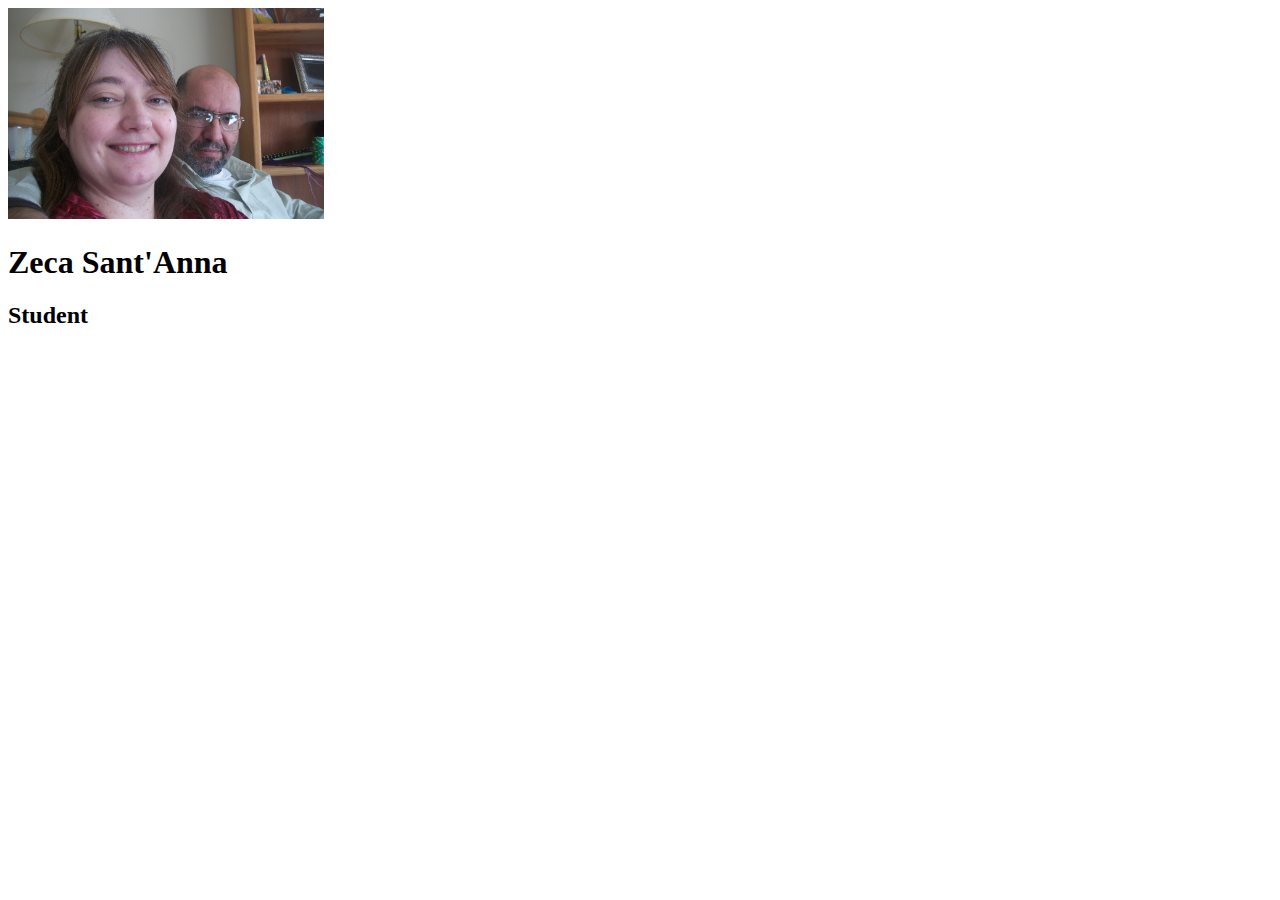
==== student-files/zeca/index.html @ 56ffffe4 "added pictures and stated to create an index" ====
<!DOCTYPE html>
<html lang="en">
<head>
    <meta charset="UTF-8">
    <title>zeca's page</title>
</head>
<body>
<img src="img/zecaspic.jpg" width="25%">
<h1>
    Zeca Sant'Anna
</h1>
<h2>Student</h2>




</body>
</html>
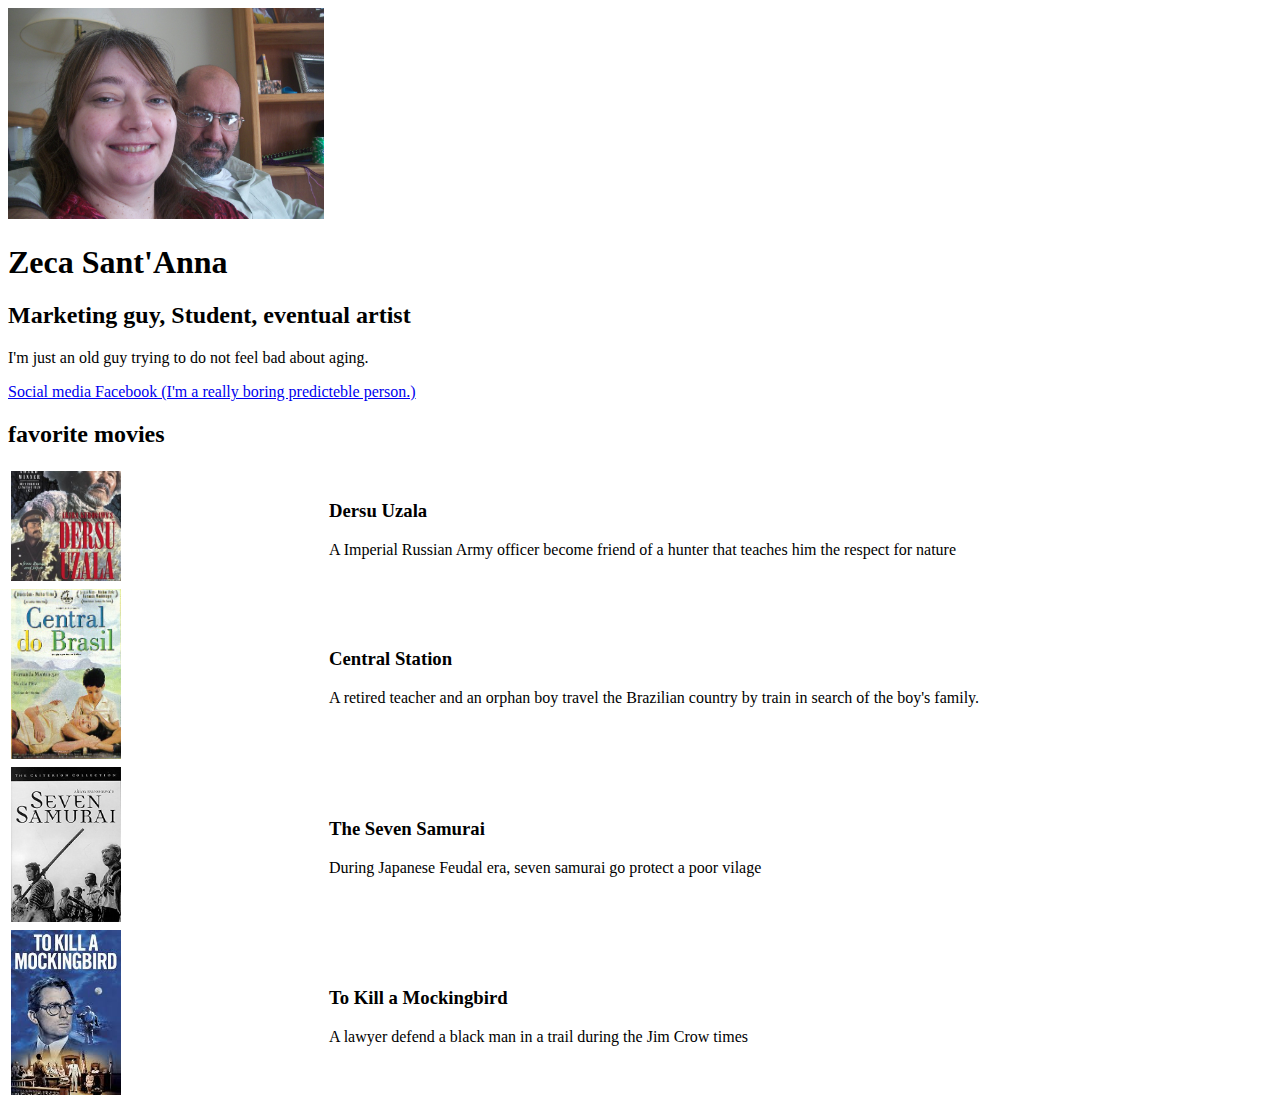
==== commit dc83aa5e: "added pictures and decription" ====
--- a/student-files/zeca/index.html
+++ b/student-files/zeca/index.html
@@ -3,13 +3,57 @@
 <head>
     <meta charset="UTF-8">
     <title>zeca's page</title>
+
 </head>
+
 <body>
+
 <img src="img/zecaspic.jpg" width="25%">
-<h1>
-    Zeca Sant'Anna
-</h1>
-<h2>Student</h2>
+
+<h1>Zeca Sant'Anna</h1>
+
+<h2>Marketing guy, Student, eventual artist</h2>
+
+<p>I'm just an old guy trying to do not feel bad about aging.</p>
+
+<a href="https://www.facebook.com/zeca.santana1"> Social media Facebook (I'm a really boring predicteble person.)</a>
+
+<h2>favorite movies</h2>
+
+    <table border="0">
+
+        <tbody>
+       <tr>
+           <td><img src="v1.jpg" width="35%"> </td>
+           <td>
+               <h3>Dersu Uzala</h3>
+               <p>A Imperial Russian Army officer become friend of a hunter that teaches him the respect for nature</p>
+           </td>
+
+           <tr>
+           <td><img src="Central_do_Brasil_poster.jpg" width="35%" </td>
+           <td>
+               <h3>Central Station</h3>
+               <p>A retired teacher and an orphan boy travel the Brazilian country by train in search of the boy's family.</p>
+           </td>
+           <tr>
+           <td><img src="samurai.jpg" width="35%"</td>
+           <td>
+               <h3>The Seven Samurai</h3>
+               <p>During Japanese Feudal era, seven samurai go protect a poor vilage</p>
+           </td>
+           <tr>
+           <td><img src="mockingbird.jpg" width="35%"</td>
+           <td>
+               <h3>To Kill a Mockingbird</h3>
+               <p>A lawyer defend a black man in a trail during the Jim Crow times</p>
+           </td>
+       </tr>
+
+
+        </tbody>
+
+    </table>
 
 
 
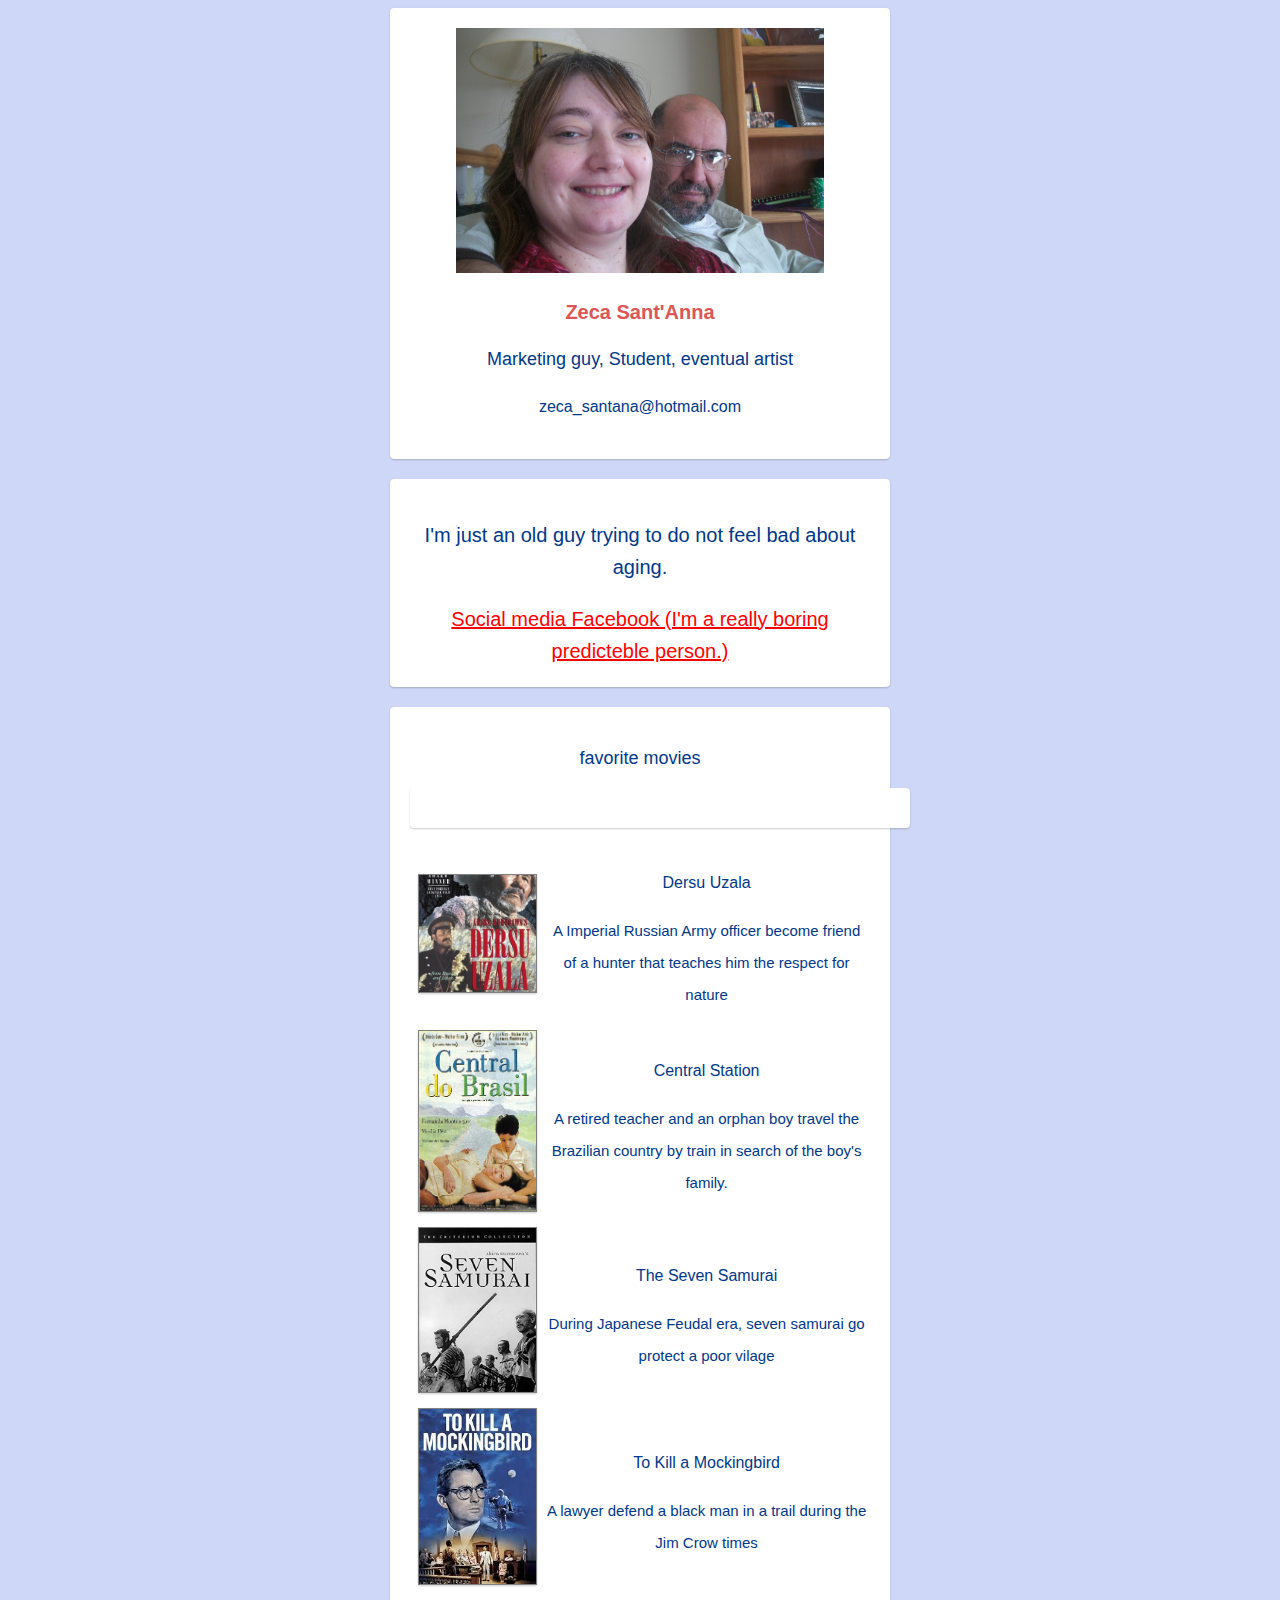
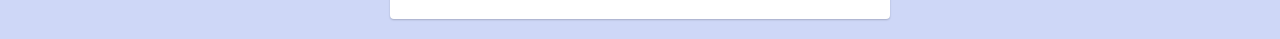
==== commit c50bf2cd: "message" ====
--- a/student-files/zeca/index.html
+++ b/student-files/zeca/index.html
@@ -3,60 +3,79 @@
 <head>
     <meta charset="UTF-8">
     <title>zeca's page</title>
+    <link href="https://fonts.googleapis.com/css?family=dancing+script" rel="styleheet">
+    <link href="style.css" rel="stylesheet"></link>
 
 </head>
 
 <body>
 
-<img src="img/zecaspic.jpg" width="25%">
+<div class="container">
+    <div class="card text-center">
+
+
+<img src="img/zecaspic.jpg" width="80%">
 
 <h1>Zeca Sant'Anna</h1>
 
 <h2>Marketing guy, Student, eventual artist</h2>
+<h3>zeca_santana@hotmail.com</h3>
+    </div>
 
+    <div class="container">
+        <div class="card text-center">
 <p>I'm just an old guy trying to do not feel bad about aging.</p>
 
 <a href="https://www.facebook.com/zeca.santana1"> Social media Facebook (I'm a really boring predicteble person.)</a>
+    </div>
+    </div>
 
+<div class="container">
+    <div class="card text-center">
 <h2>favorite movies</h2>
 
-    <table border="0">
+    <table border="0" id="movies">
 
         <tbody>
        <tr>
-           <td><img src="v1.jpg" width="35%"> </td>
+           <td><img src="v1.jpg" width="90%"> </td>
            <td>
                <h3>Dersu Uzala</h3>
                <p>A Imperial Russian Army officer become friend of a hunter that teaches him the respect for nature</p>
            </td>
 
            <tr>
-           <td><img src="Central_do_Brasil_poster.jpg" width="35%" </td>
+           <td><img src="Central_do_Brasil_poster.jpg" width="90%" </td>
            <td>
                <h3>Central Station</h3>
                <p>A retired teacher and an orphan boy travel the Brazilian country by train in search of the boy's family.</p>
            </td>
            <tr>
-           <td><img src="samurai.jpg" width="35%"</td>
+           <td><img src="samurai.jpg" width="90%"</td>
            <td>
                <h3>The Seven Samurai</h3>
                <p>During Japanese Feudal era, seven samurai go protect a poor vilage</p>
            </td>
            <tr>
-           <td><img src="mockingbird.jpg" width="35%"</td>
+           <td><img src="mockingbird.jpg" width="90%"</td>
            <td>
                <h3>To Kill a Mockingbird</h3>
                <p>A lawyer defend a black man in a trail during the Jim Crow times</p>
            </td>
        </tr>
+    </div>
 
+    <div class="container">
+        <div class="card text-center">
+
+        </div>
+    </div>
 
         </tbody>
 
     </table>
-
-
-
+</div>
+    </div>
 
 </body>
 </html>--- a/student-files/zeca/style.css
+++ b/student-files/zeca/style.css
@@ -0,0 +1,74 @@
+/* Colors and fonts */
+
+body{
+	background: #CED7F7;
+	font-family: 'Verdana',sans-serif;
+	font-weight: 350;
+	color: #00388A;
+	font-size: 20px;
+	line-height:1.6em;
+}
+
+h1, h2, h3{
+	font-family: 'Times New Roman' sans-serif;
+}
+
+h1{
+	color: #DD5555;
+	font-size: 20px;
+}
+
+h2{
+	font-size: 18px;
+	font-weight: 300;
+}
+
+h3{
+	font-size: 16px;
+	font-color: #ff0000;
+	font-weight: 300;
+}
+
+a:hover{
+	color: #DD5555;
+	text-decoration: none;
+}
+
+table{
+	font-weight: 300;
+	font-size: 15px;
+	line-weight: 1.6em;
+}
+
+a { /* Comment */ color: /* Comment */ Red; }
+
+.TestClass {
+	color: Black;
+	background-color: White;
+	text-align: left;
+}
+.text-center {
+	text-align: center;
+}
+.container{
+	width: 500px;
+	margin: 0px auto;
+}
+.card{
+	background: #ffffff;
+	padding: 20px;
+	margin-bottom: 20px;
+	border-radius: 4px;
+	box-shadow: 0px 1px 2px 0px rgba(0, 0, 0, 0.2);
+}
+
+.img-circle{
+	border-radius: 50%;
+}
+.text-center{
+	text-align: center;
+}
+#movies img{
+	border: 1.5px solid grey;
+	box-shadow: 0px 1px 2px 0px rgba(0, 0, 0, 0.2);
+}